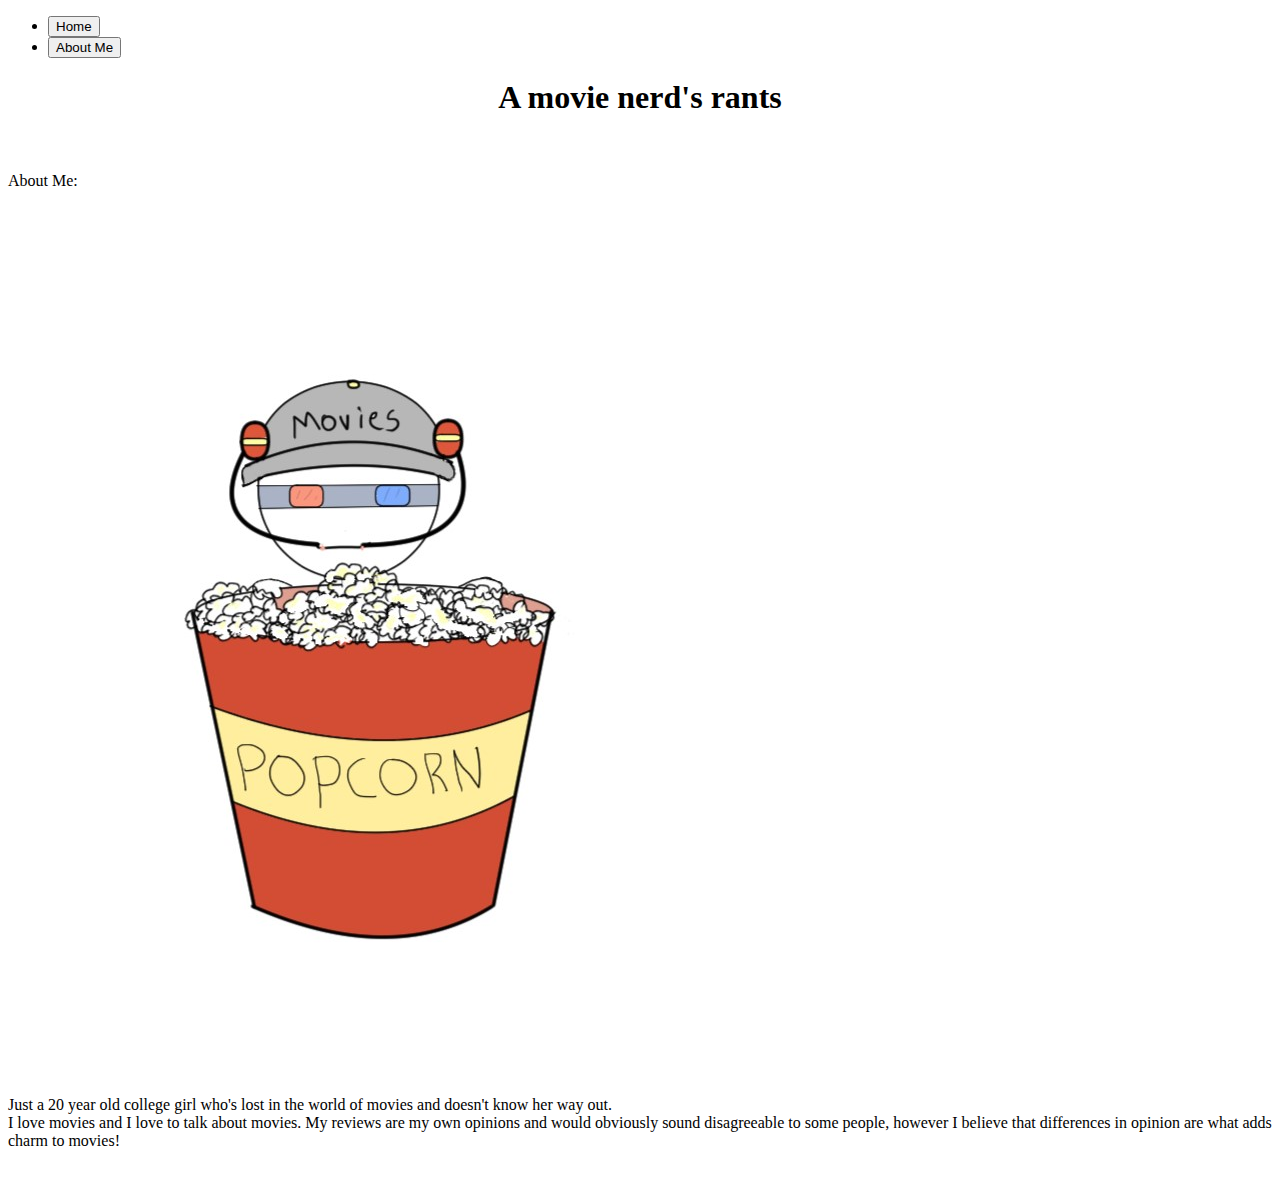
==== aboutme.html @ f0d7718f "Added new files" ====
<!DOCTYPE html>
<html lang="en" dir="ltr">
  <head>
    <meta charset="utf-8">
    <title>Movie nerd</title>
    <link href="css/style4.css" type="text/css" rel="stylesheet">
    <style>
      h1 {text-align: center;}
    </style>
  </head>
  <body>
    <ul class="reviews">
      <li><button onclick="window.location.href = 'file:///C:/Web%20development/Web%20development%20assignment/index.html';">Home</button></li>
      <li><button onclick="window.location.href = 'file:///C:/Web%20development/Web%20development%20assignment/aboutme.html';">About Me</button></li>
    </ul>
    <h1 class="name">A movie nerd's rants</h1>
    <div class="space"></div>
    <br>
    <p class="text">
      About Me:
    </p>
    <figure>
      <img src="images/assignment10.jpg" alt="Popcorn">
    </figure>
    <p class="talk">
    Just a 20 year old college girl who's lost in the world of movies and doesn't know her way out.<br>I love movies and I love to talk about movies. My reviews are my own opinions and would obviously sound disagreeable to some people, however I believe that differences in opinion are what adds charm to movies!
    </p>
  <br>
  </body>
</html>
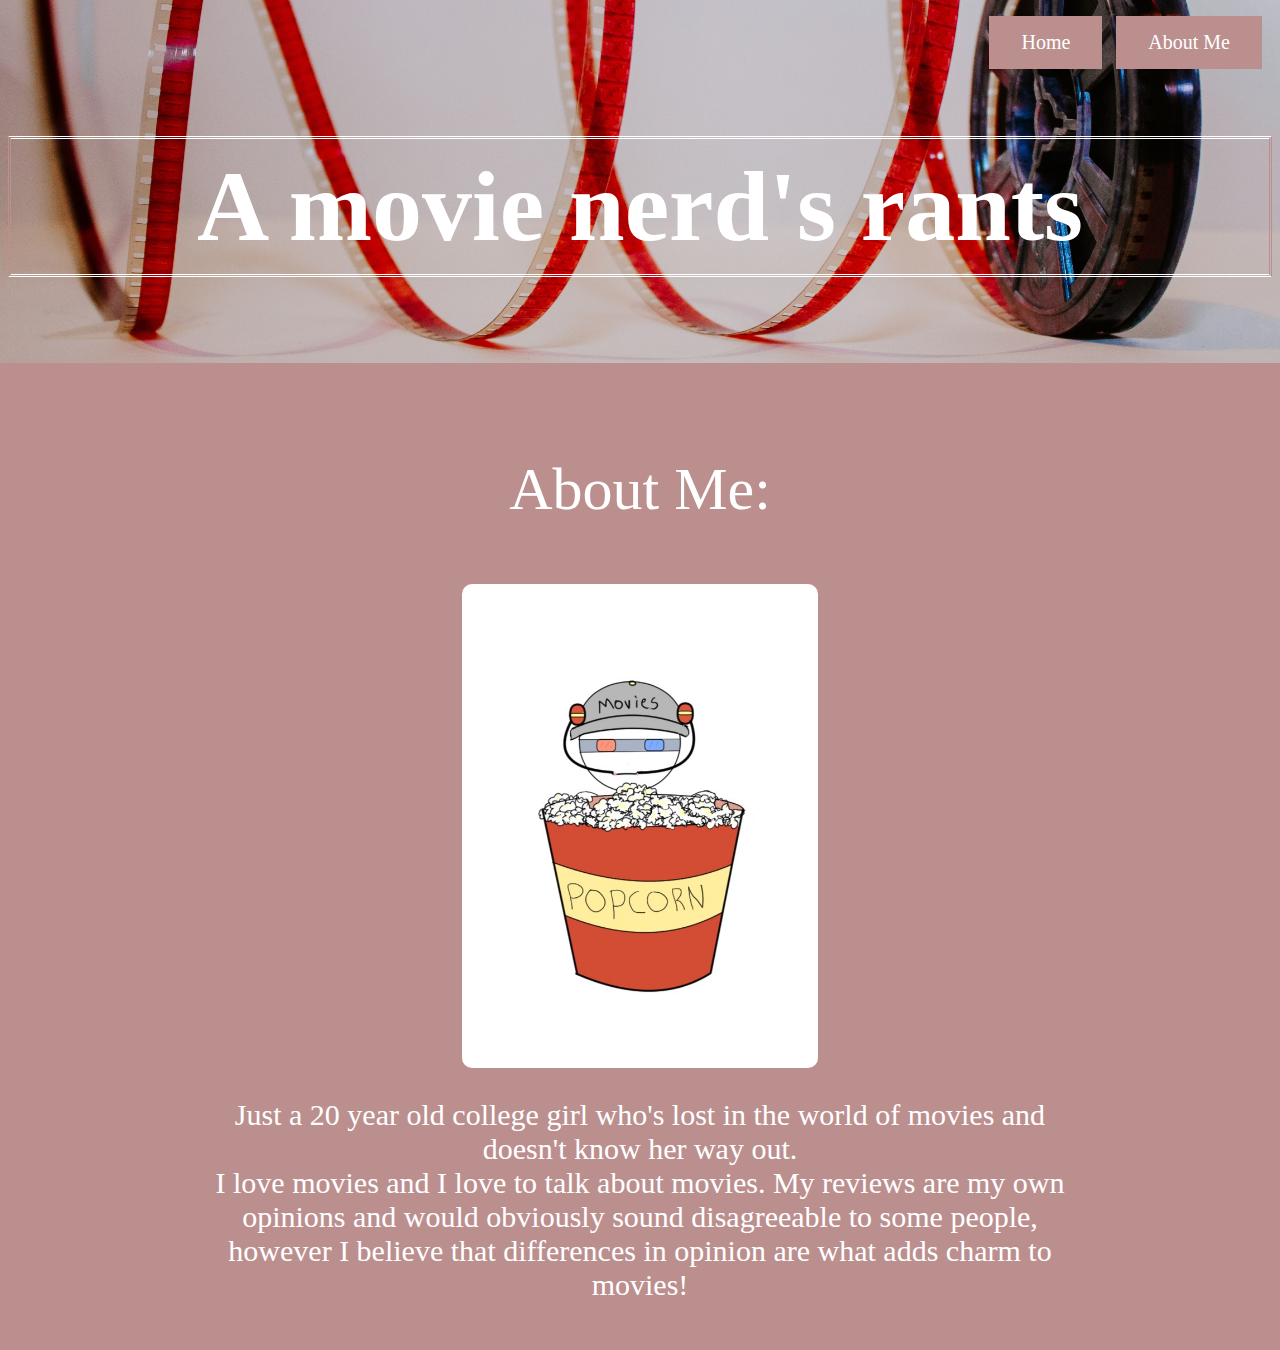
==== commit 92f38b43: "Uploaded new files" ====
--- a/aboutme.html
+++ b/aboutme.html
@@ -3,7 +3,7 @@
   <head>
     <meta charset="utf-8">
     <title>Movie nerd</title>
-    <link href="css/style4.css" type="text/css" rel="stylesheet">
+    <link href="CSS/style4.css" type="text/css" rel="stylesheet">
     <style>
       h1 {text-align: center;}
     </style>
--- a/CSS/style4.css
+++ b/CSS/style4.css
@@ -0,0 +1,25 @@
+p.quote {text-align: center; font-size: 30px; font-style: italic;}
+ul.reviews {text-align: right;}
+h1.name {border-style: double; padding:10px; border-right-color: rosybrown; border-left-color: rosybrown; font-family: 'brush script mt', cursive; font-size: 100px;}
+li {display: inline;margin-right: 10px; font-size: 20px}
+h1 {color:white}
+p {color:white}
+body {background-color: rosybrown;}
+body {background-image: url("assignment5.jpg"); height: 200px; background-position: center; background-repeat: no-repeat; background-size: cover; position: relative;}
+li {color: white}
+button {background-color: rosybrown;
+  font-family:cursive;
+  border: none;
+  color: white;
+  padding: 15px 32px;
+  text-align: center;
+  text-decoration: none;
+  display: inline-block;
+  font-size: 20px;}
+    button:hover {background-color: white; color: rosybrown;}
+  div.space {margin-top: 100px;}
+p.text {text-align: center; font-size: 60px; font-family: 'garamond',serif;}
+p.talk {text-align: center; font-size: 30px; font-family: 'garamond',serif; margin-left: 200px; margin-right: 200px}
+img{width: 275px;text-align: center;-moz-border-radius: 10px;-webkit-border-radius: 10px;border-radius: 10px; display:block; margin-left: auto; margin-right: auto; width: 30%}
+@media screen and (min-width: 2000px) {
+  body {background-color: darkgray;}}
